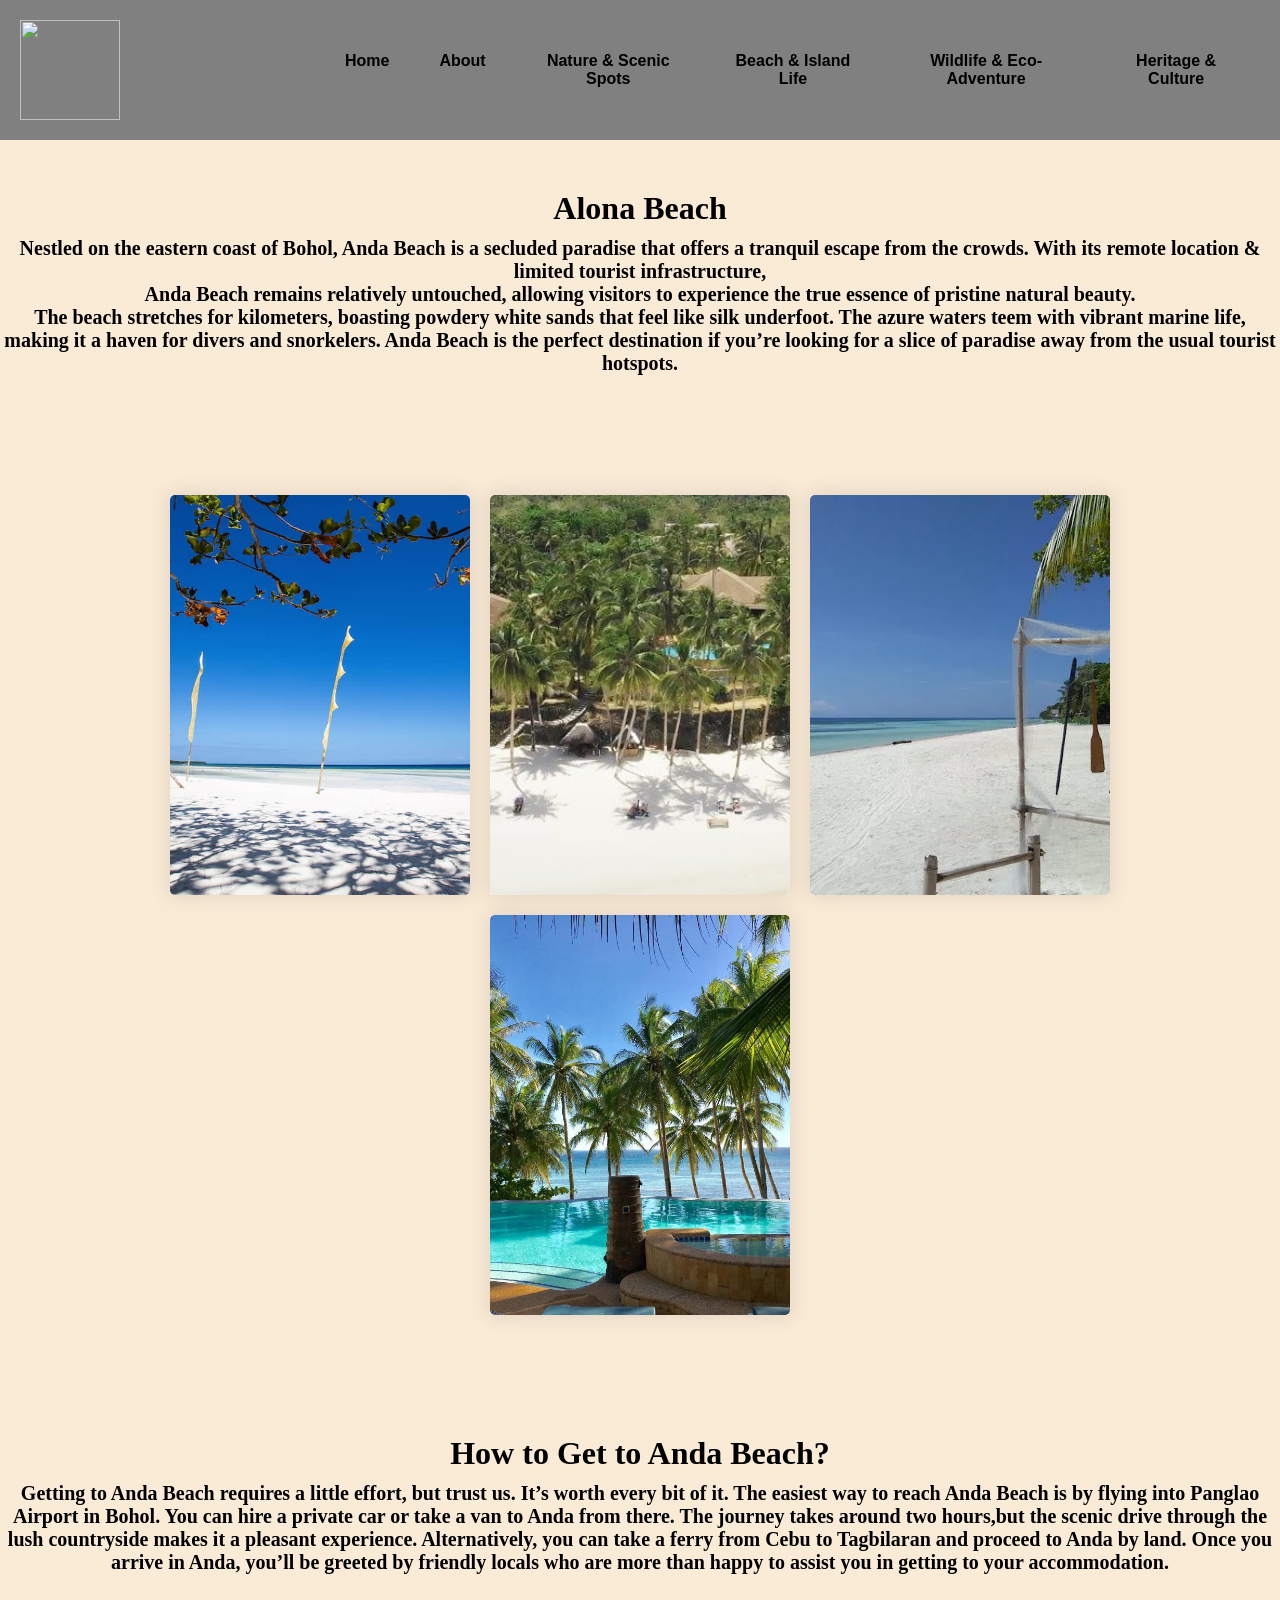
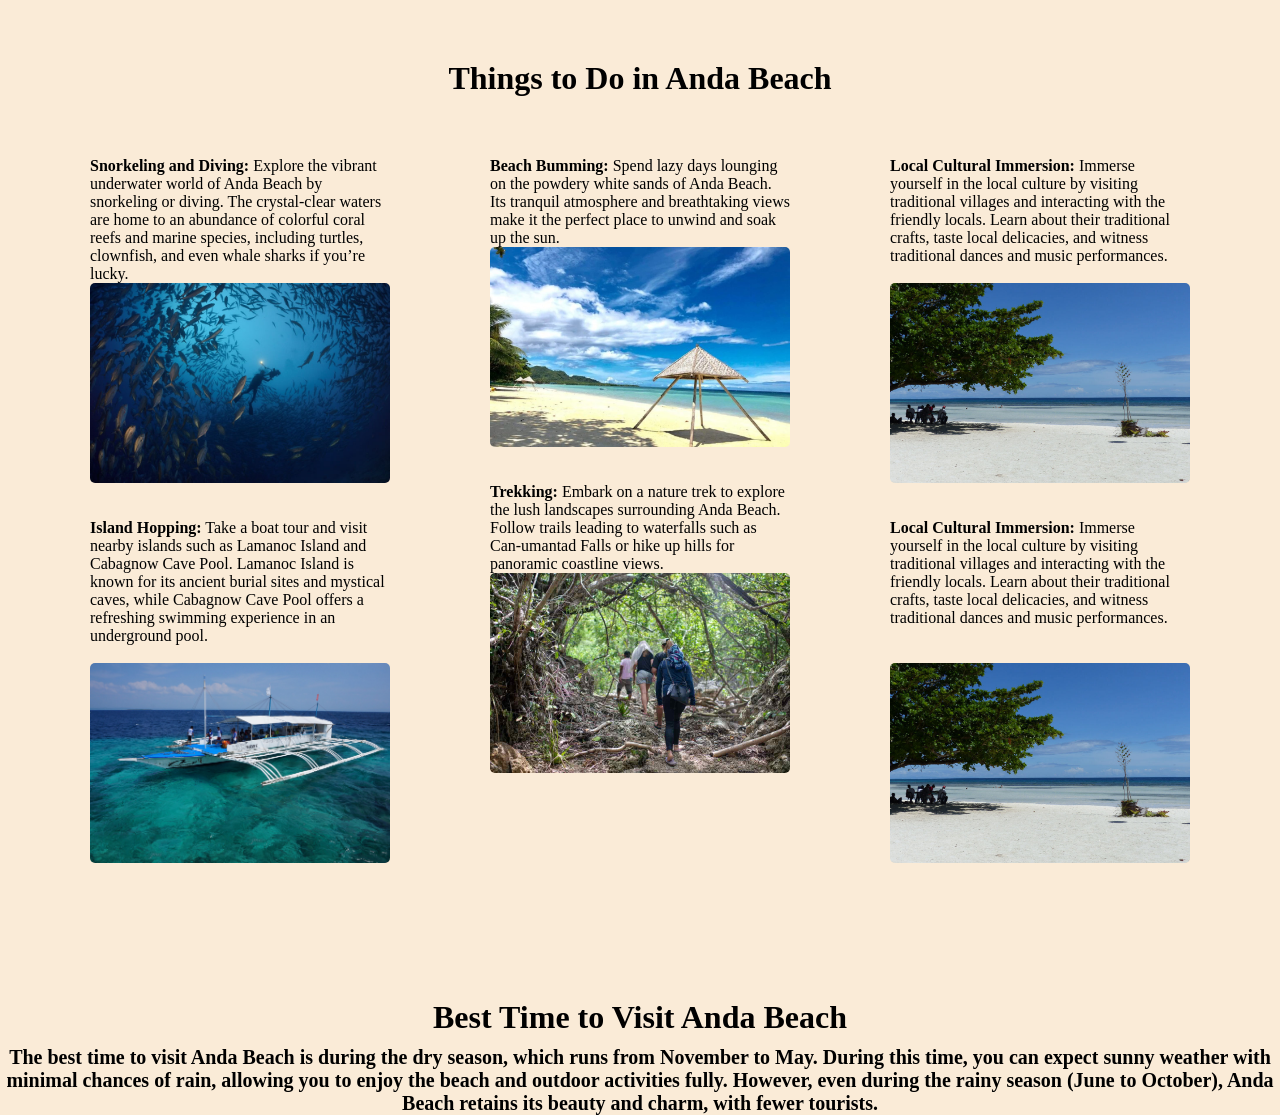
==== Alona Beach.html @ 9281e99f "Add files via upload" ====
<!DOCTYPE html>
<html lang="en">
<head>
    <meta charset="UTF-8">
    <meta name="viewport" content="width=device-width, initial-scale=1.0">
   <link rel="stylesheet" href="style.css">
    <title>Document</title>
</head>
<body>
    <header>
        <nav class="navagation">
            <div class="logo"><img src="lgo.png" alt=""></div>
            
            <div class="navbar">
                <ul class="nav-link">
                    <li><a href="Home.html">Home</a></li>
                    <li><a href="About.html">About</a></li>
                    <li><a href="#"> Nature & Scenic Spots</a>
                       <ul class="dropdown-pages">
                        <li><a href="chocolate hills.html">chocolate hills</a></li>
                        <li><a href="Cadapdapan Rice Terraces.html">Cadapdapan Rice Terraces</a></li>
                        <li><a href="Can-umantad Falls.html">Can-umantad Falls</a></li>
                        <li><a href="Mag-Aso Falls.html">Mag-Aso Falls</a></li>
                        <li><a href="Sea of Clouds.html">Sea of Clouds</a></li>
                        <li><a href="Hinagdanan Cave.html">Hinagdanan Cave</a></li>
                        <li><a href="Dimiao Twin Falls.html">Dimiao Twin Falls</a></li>
                        <li><a href="Ingkumhan Falls.html">Ingkumhan Falls</a></li>
                        <li><a href="Camugao Falls.html">Camugao Falls</a></li>
                        <li><a href="Tigbao Hanging Bridge.html">Tigbao Hanging Bridge</a></li>
                        
                        </ul>
                    </li>

                    <li><a href="#">Beach & Island Life</a>
                        <ul class="dropdown-pages">
                            <li><a href="Alona Beach.html">Alona Beach</a></li>
                            <li><a href="Dumaluan Beach.html">Dumaluan Beach</a></li>
                            <li><a href="Virgin Island Sandbar.html">Virgin Island Sandbar</a></li>
                            <li><a href="Balicasag Island.html">Balicasag Island</a></li>
                            <li><a href="Anda Beach.html">Anda Beach</a></li>
                        </ul>
                    </li>

                    <li><a href="#">Wildlife & Eco-Adventure</a>
                        <ul class="dropdown-pages">
                            <li><a href="Philippine Tarsier Sanctuary.html">Philippine Tarsier Sanctuary</a></li>
                            <li><a href="Danao Adventure Park.html">Danao Adventure Park</a></li>
                            <li><a href="Firefly Watching.html">Firefly Watching</a></li>
                        </ul>
                    </li>

                    <li><a href="#">Heritage & Culture</a>
                        <ul class="dropdown-pages">
                            <li><a href="Baclayon Church.html">Baclayon Church</a></li>
                            <li><a href="Blood Compact Shrine.html">Blood Compact Shrine</a></li>
                        </ul>
                    </li>
                </ul>
            </div>
        </nav>
    </header>
    
    <h1>Alona Beach</h1>

    

    <div class="textdescription">
        <p>Nestled on the eastern coast of Bohol, Anda Beach is a secluded paradise that offers a tranquil escape from the crowds. 
            With its remote location & limited tourist infrastructure,<br> Anda Beach remains relatively untouched, allowing visitors to 
            experience the true essence of pristine natural beauty. <br>The beach stretches for kilometers, boasting powdery white sands 
            that feel like silk underfoot. The azure waters teem with vibrant marine life, making it a haven for divers and snorkelers. 
            Anda Beach is the perfect destination if you’re looking for a slice of paradise away from the usual tourist hotspots.</p>
    </div>

    <div class="container">

        <div class="box">
            <img src="anda1.jpg"alt="">
        </div>
        <div class="box">
            <img src="anda2.jpg" alt="">
        </div>
        <div class="box">
            <img src="anda3.webp" alt="">
        </div>
        <div class="box">
            <img src="anda4.jpg" alt="">
        </div>
    </div>
    


    <h1>How to Get to Anda Beach?</h1>

    <div class="textdescription">
        <p>Getting to Anda Beach requires a little effort, but trust us. It’s worth every bit of it. The easiest way to reach Anda Beach
             is by flying into Panglao Airport in Bohol. You can hire a private car or take a van to Anda from there. 
             The journey takes around two hours,but the scenic drive through the lush countryside makes it a pleasant experience. 
             Alternatively, you can take a ferry from Cebu to Tagbilaran and proceed to Anda by land. Once you arrive in Anda, 
            you’ll be greeted by friendly locals who are more than happy to assist you in getting to your accommodation.</p>
    </div><br><br>
    
    <h1>Things to Do in Anda Beach</h1>

    <div class="textdescription">
        <div class="box">
            <li><b>Snorkeling and Diving:</b> Explore the vibrant underwater world of Anda Beach by snorkeling or diving. 
                The crystal-clear waters are home to an abundance of colorful coral reefs and marine species, 
                including turtles, clownfish, and even whale sharks if you’re lucky.
                <img src="andasnorklingdiving.jpg" alt="">
            </li><br><br>
            <li><b>Island Hopping:</b> Take a boat tour and visit nearby islands such as Lamanoc Island and Cabagnow Cave Pool.
                 Lamanoc Island is known for its ancient burial sites and mystical caves, while Cabagnow Cave Pool offers 
                 a refreshing swimming experience in an underground pool. <br><br>
                 <img src="anda islandhopping.jpg" alt="">
            </li><br><br></div>      
            <div class="box">
            <li><b>Beach Bumming:</b> Spend lazy days lounging on the powdery white sands of Anda Beach. Its tranquil atmosphere and 
                breathtaking views make it the perfect place to unwind and soak up the sun.
                <img src="andabeachbumming.jpg" alt="">
            </li><br><br>
            <li><b>Trekking:</b> Embark on a nature trek to explore the lush landscapes surrounding Anda Beach. 
                Follow trails leading to waterfalls such as Can-umantad Falls or hike up hills for panoramic coastline views.
                <img src="andatrekking.jpg" alt="">
            </li><br><br></div>
        <div class="box">
            <li><b>Local Cultural Immersion:</b> Immerse yourself in the local culture by visiting traditional villages and interacting 
                with the friendly locals. Learn about their traditional crafts, taste local delicacies, and witness traditional 
                dances and music performances. <br><br>
                <img src="andalocalculutral.jpg" alt="">
        </li><br><br>
            <li><b> Local Cultural Immersion:</b> Immerse yourself in the local culture by visiting traditional villages and interacting with 
                the friendly locals. Learn about their traditional crafts, taste local delicacies, and witness traditional dances 
                and music performances. <br><br><br>
                <img src="andalocalculutral.jpg" alt="">
            </li></div>

    </div>

    <h1>Best Time to Visit Anda Beach</h1>

    <div class="textdescription">
        <p>The best time to visit Anda Beach is during the dry season, which runs from November to May. During this time, 
            you can expect sunny weather with minimal chances of rain, allowing you to enjoy the beach and outdoor activities fully. 
            However, even during the rainy season (June to October), Anda Beach retains its beauty and charm, with fewer tourists.
        </p>
    </div>
  
  
</body>
</html>
---- style.css ----
*{
    padding: 0;
    margin: 0;
} 
body{
    background-color: antiquewhite;
}

.logo img{
    width: 100px;
    height: 100px;
    margin-right: 200px;
    float: left;
    position: relative;
} 

.navagation{
    background-color: gray;
    display: flex;
    justify-content: space-between;
    padding: 20px;
    justify-content: center;
    font-family: Arial;
    
}
.navbar{
    color: white;
    align-content: center;
}
.navagation ul{
    
    list-style-type: none;
    display: flex;
}

.navagation ul li{
    display: inline-block;
    position: relative;
}
 .navagation li a{

    display: block;
    padding: 20px 25px;
    text-decoration: none;
    text-align: center;
    color: black;
    font-weight: 700;
     transition: 0.40s;
}

 .navagation li ul.dropdown-pages li{

    display: block;
    color: black;
    
}

 .navagation li ul.dropdown-pages {

    width: 100%;
  background-color: #dfdfdf;
  position: absolute;
  z-index: 999;
  display: none;
  
}

 .navagation  li a:hover{

    color: white;
    background: gray;
    font-size: 1.5rem;
    transition: 0.40s;
   
}

 .navagation  li:hover ul.dropdown-pages {

    display: block;
  

}
.discription h2{
    display: flex;
    justify-content: center;
    margin-top: 100px;
    font-size: 50px;
    font-family: arial;
}
.discription h3{
    display: flex;
    justify-content: center;
    margin-top: 100px;
}
.logo h1{
    justify-content: center;
    display: flex;
}
.images{
    height: 100px;
    width: 200px;
}
h1{
    justify-content: center;
    display: flex;
    margin-top: 50px;
    color: black;
}

.container{
    width: 90%;
    padding: 20px;
    margin: 100px auto;
    display: flex;
    flex-wrap: wrap;
    flex-direction: row;
    justify-content: center;
    row-gap: 20px;
}
.box{
    width: 300px;
    height: 400px;
    margin: 0 10px;
    box-shadow: 0 0 20px 2px rgba(0 ,0 ,0 , .1);
}
.box img:hover{
    background-color: black;
    box-shadow: 0 0 10px black;
    transform: scale(1rem);
    transition: .20s;
    
}
.box img{
    display: block;
    width: 100%;
    height: 100%;
    object-fit: cover;
    border-radius: 5px;
}

p{
   text-align: center;
   font-family: 'poppins';
   font-weight: bold;
   font-size: 20px;

}
h1{
    margin-bottom: 10px;
    color: black;
}

.textdescription ul li{
    font-family: 'poppins';
    font-size: 20px;   
}
.textdescription .box{
    margin: 50px;
    height: fit-content;
    justify-content: center;
    align-items: center;
    float: right;
    box-shadow: none;
    list-style-type: none;
}
.textdescription{
    justify-content: center;
    display: flex;
    color: black;
}

.main-container{

    background-image: url(background.jpg);
    width: 100%;
    height: 100vh;
    background-position: center;
}
.main-container h2{
    justify-content: center;
    display: flex;
    font-size: 50px;
    font-weight: bold;
}
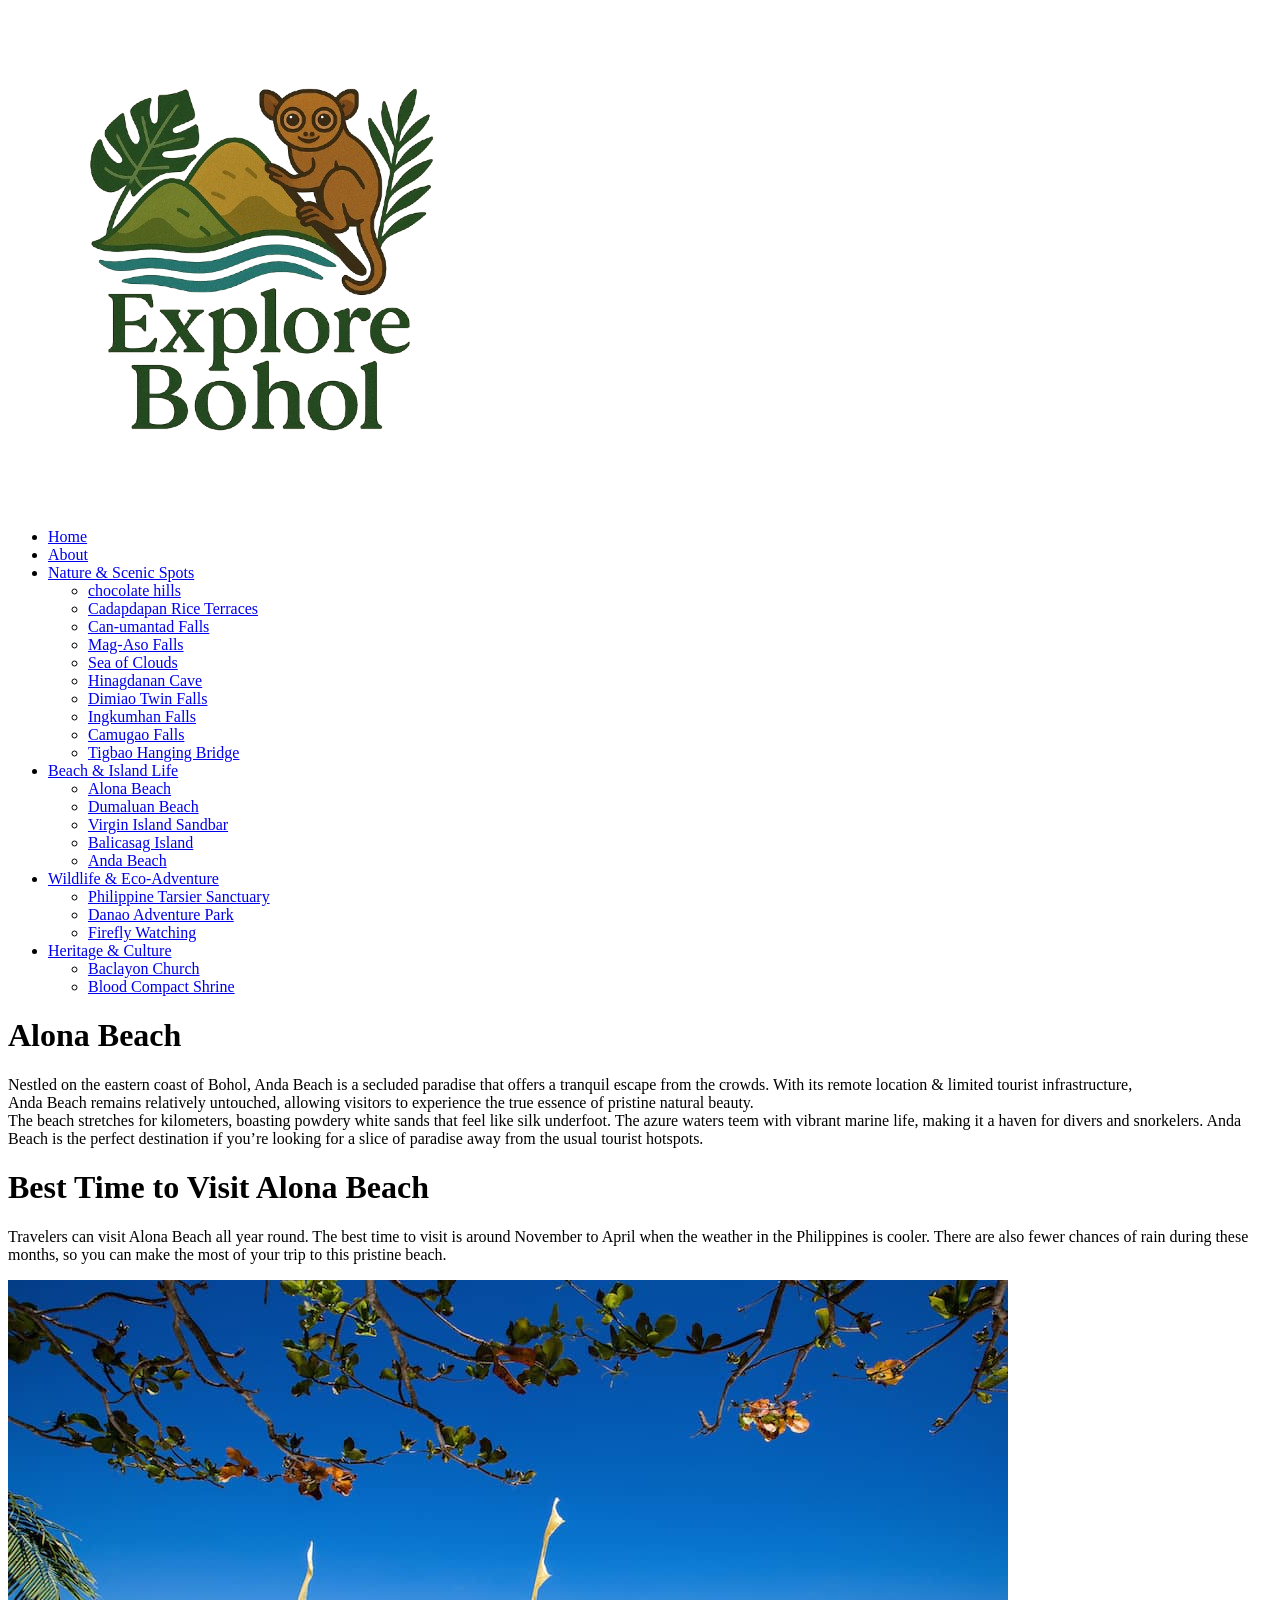
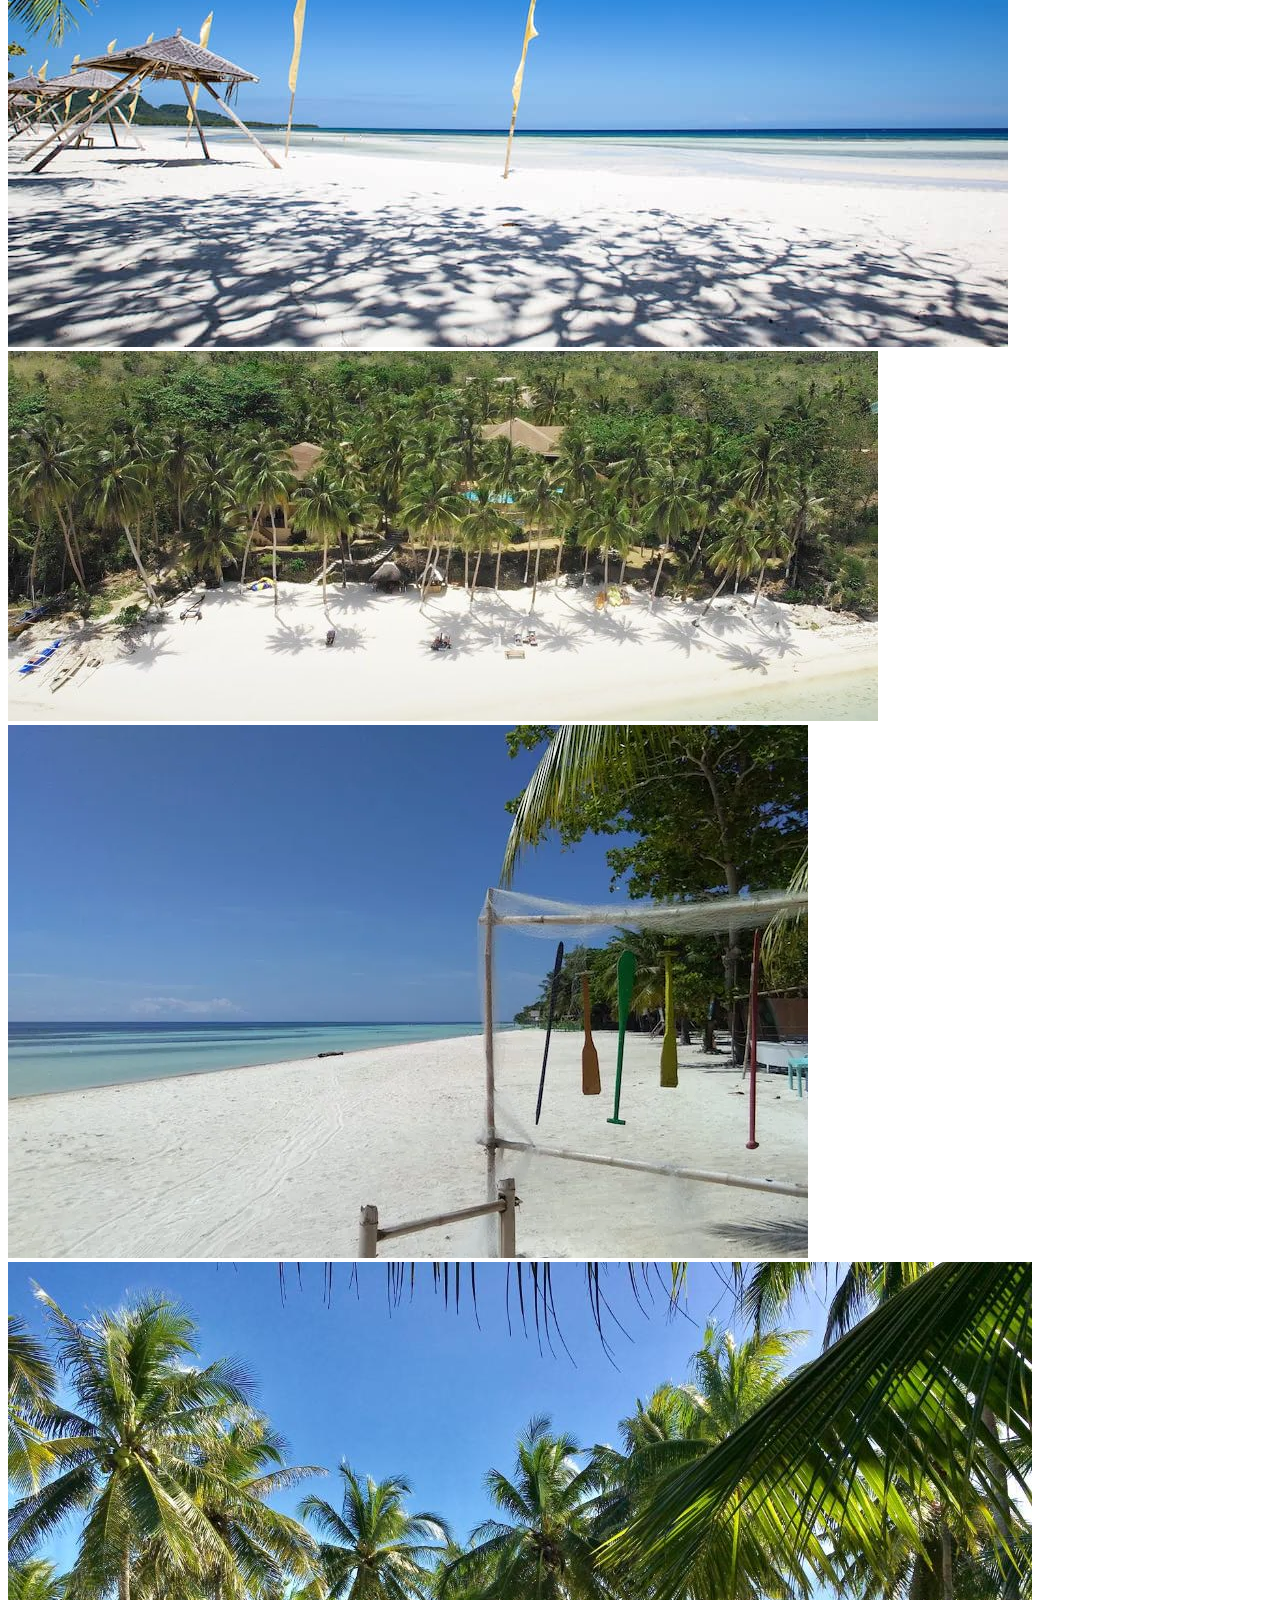
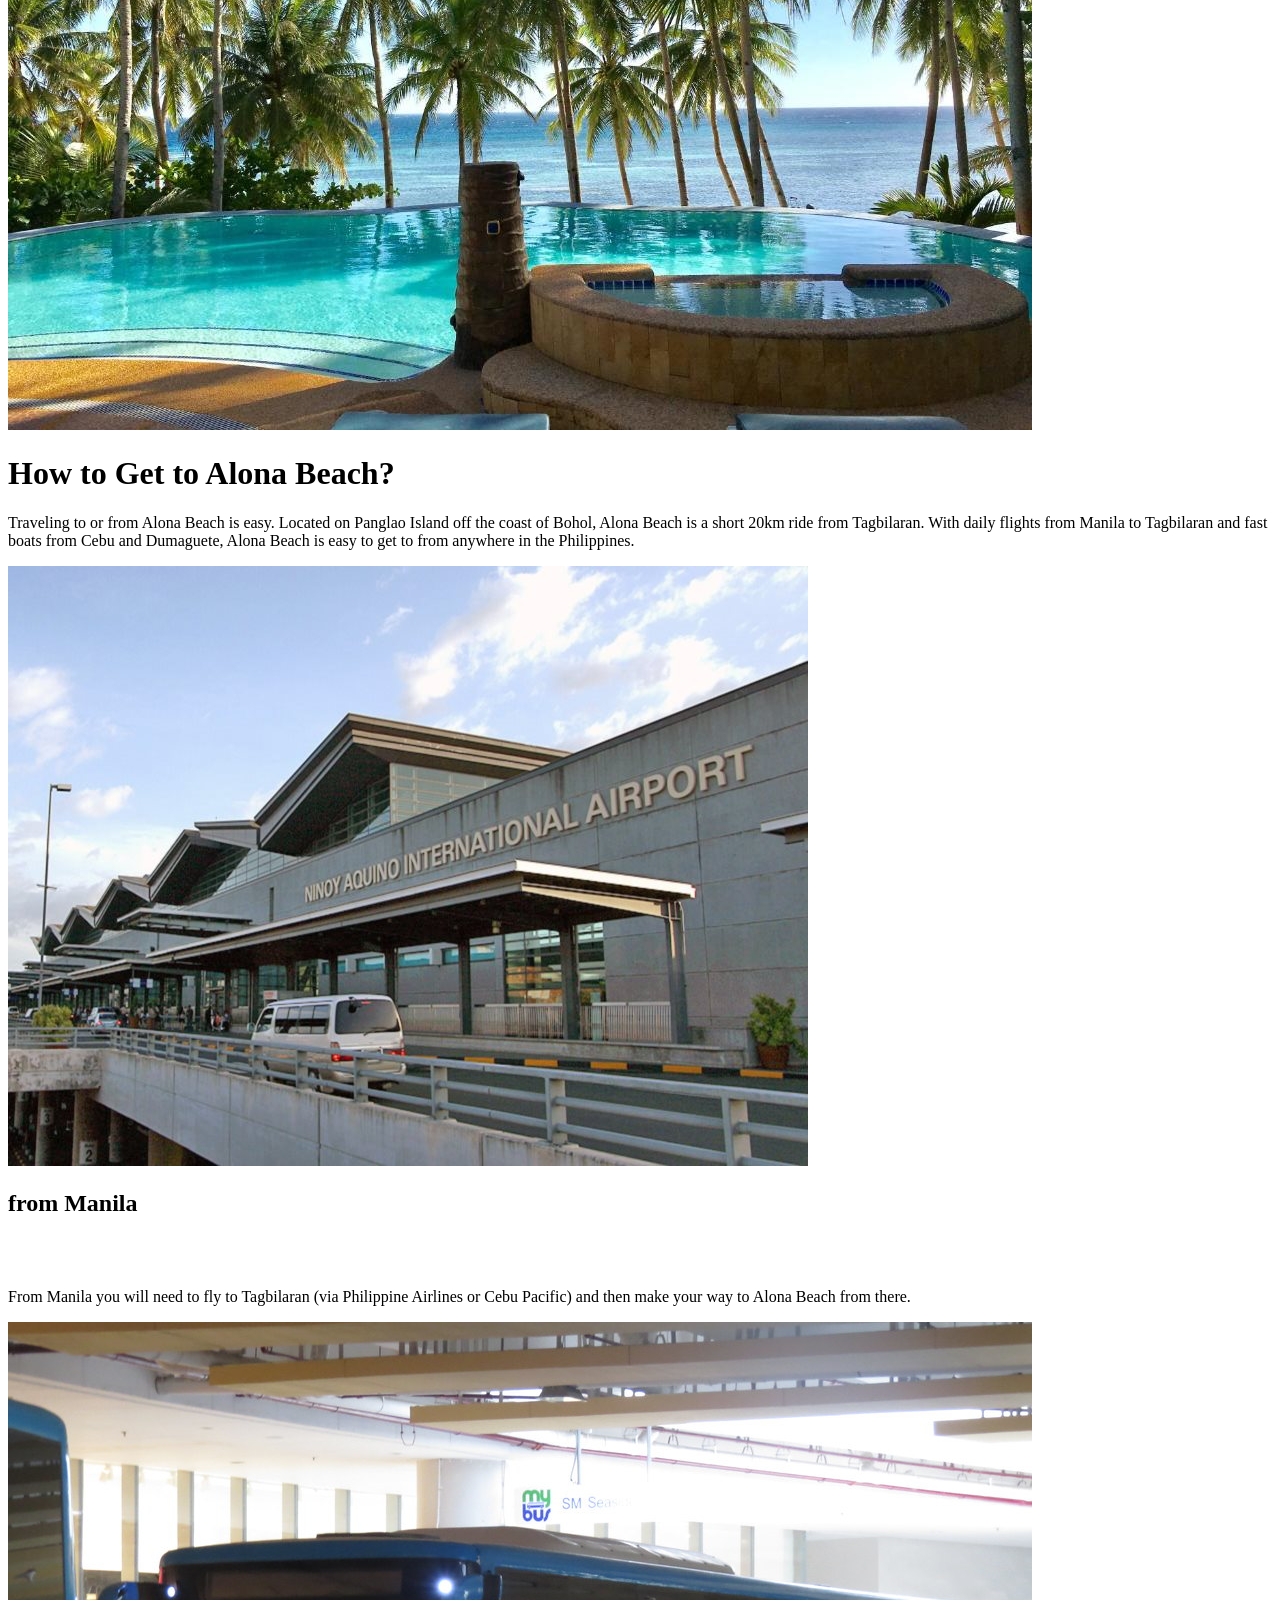
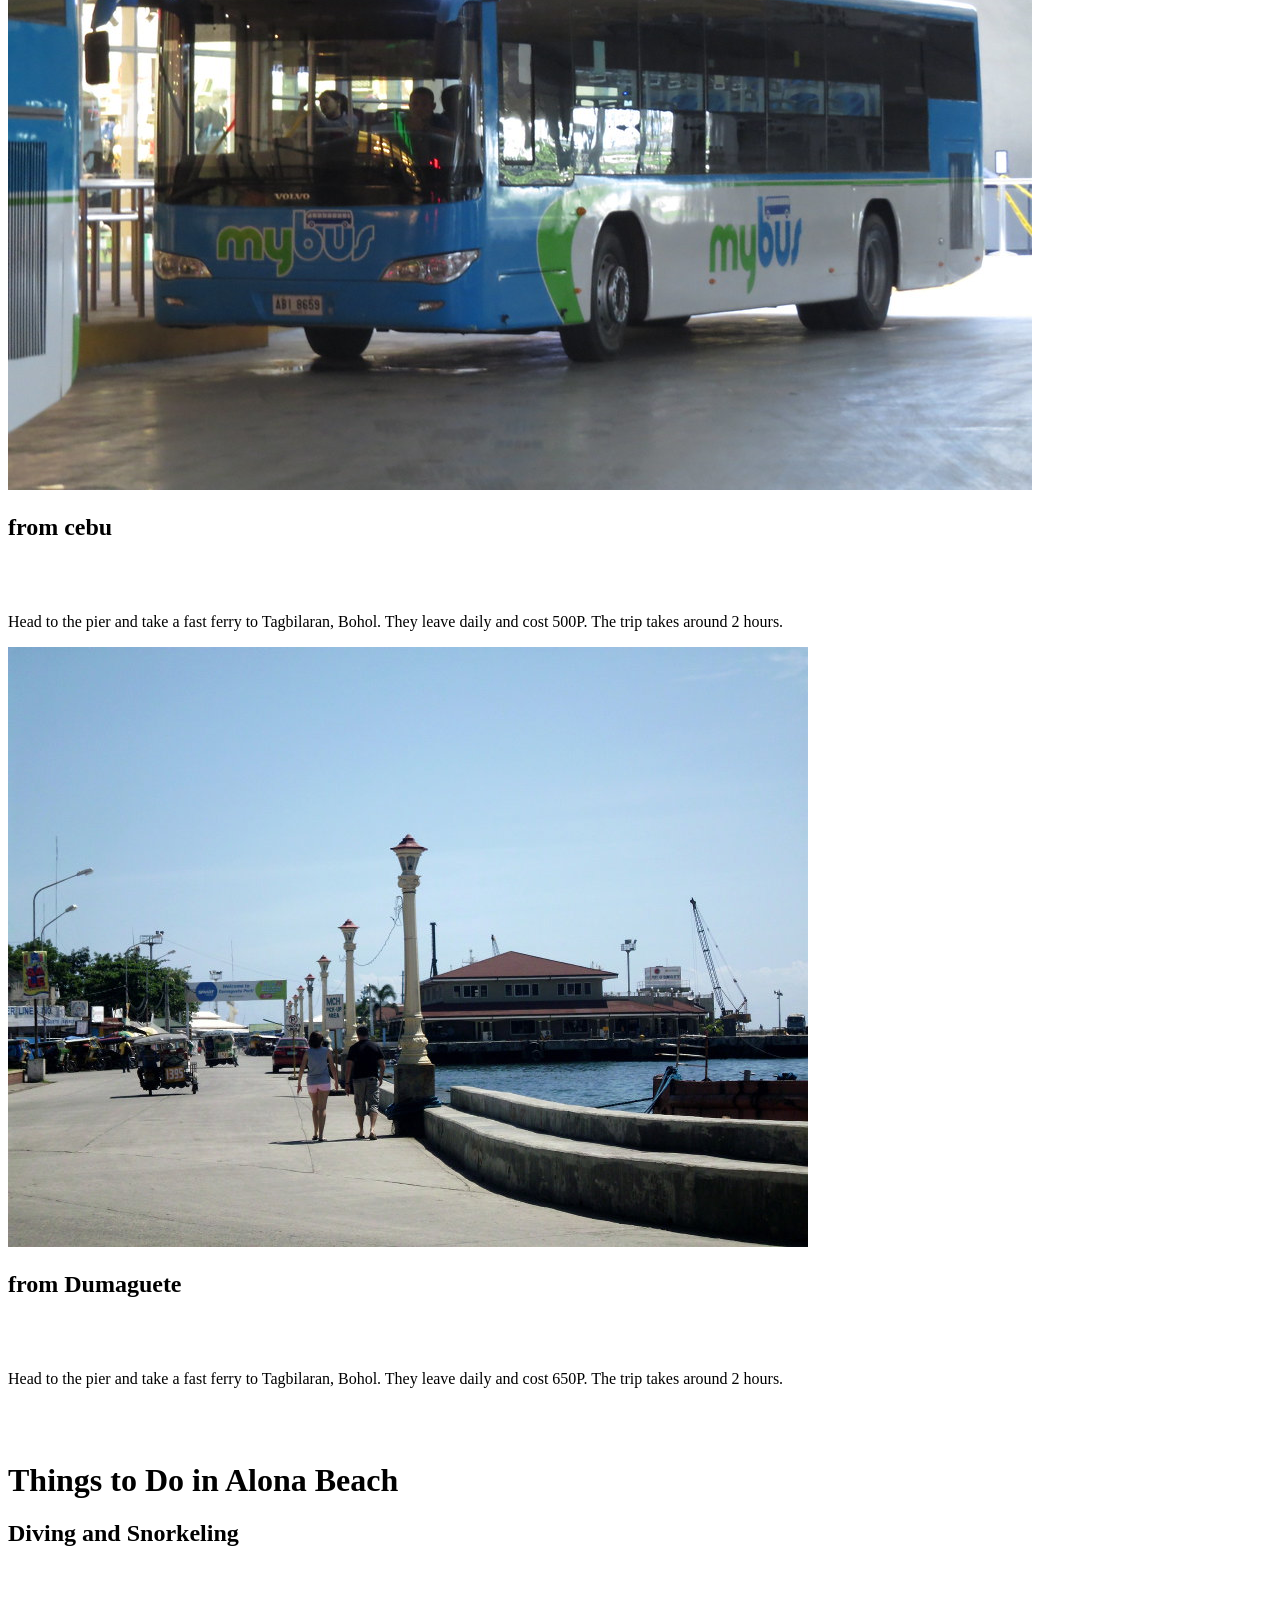
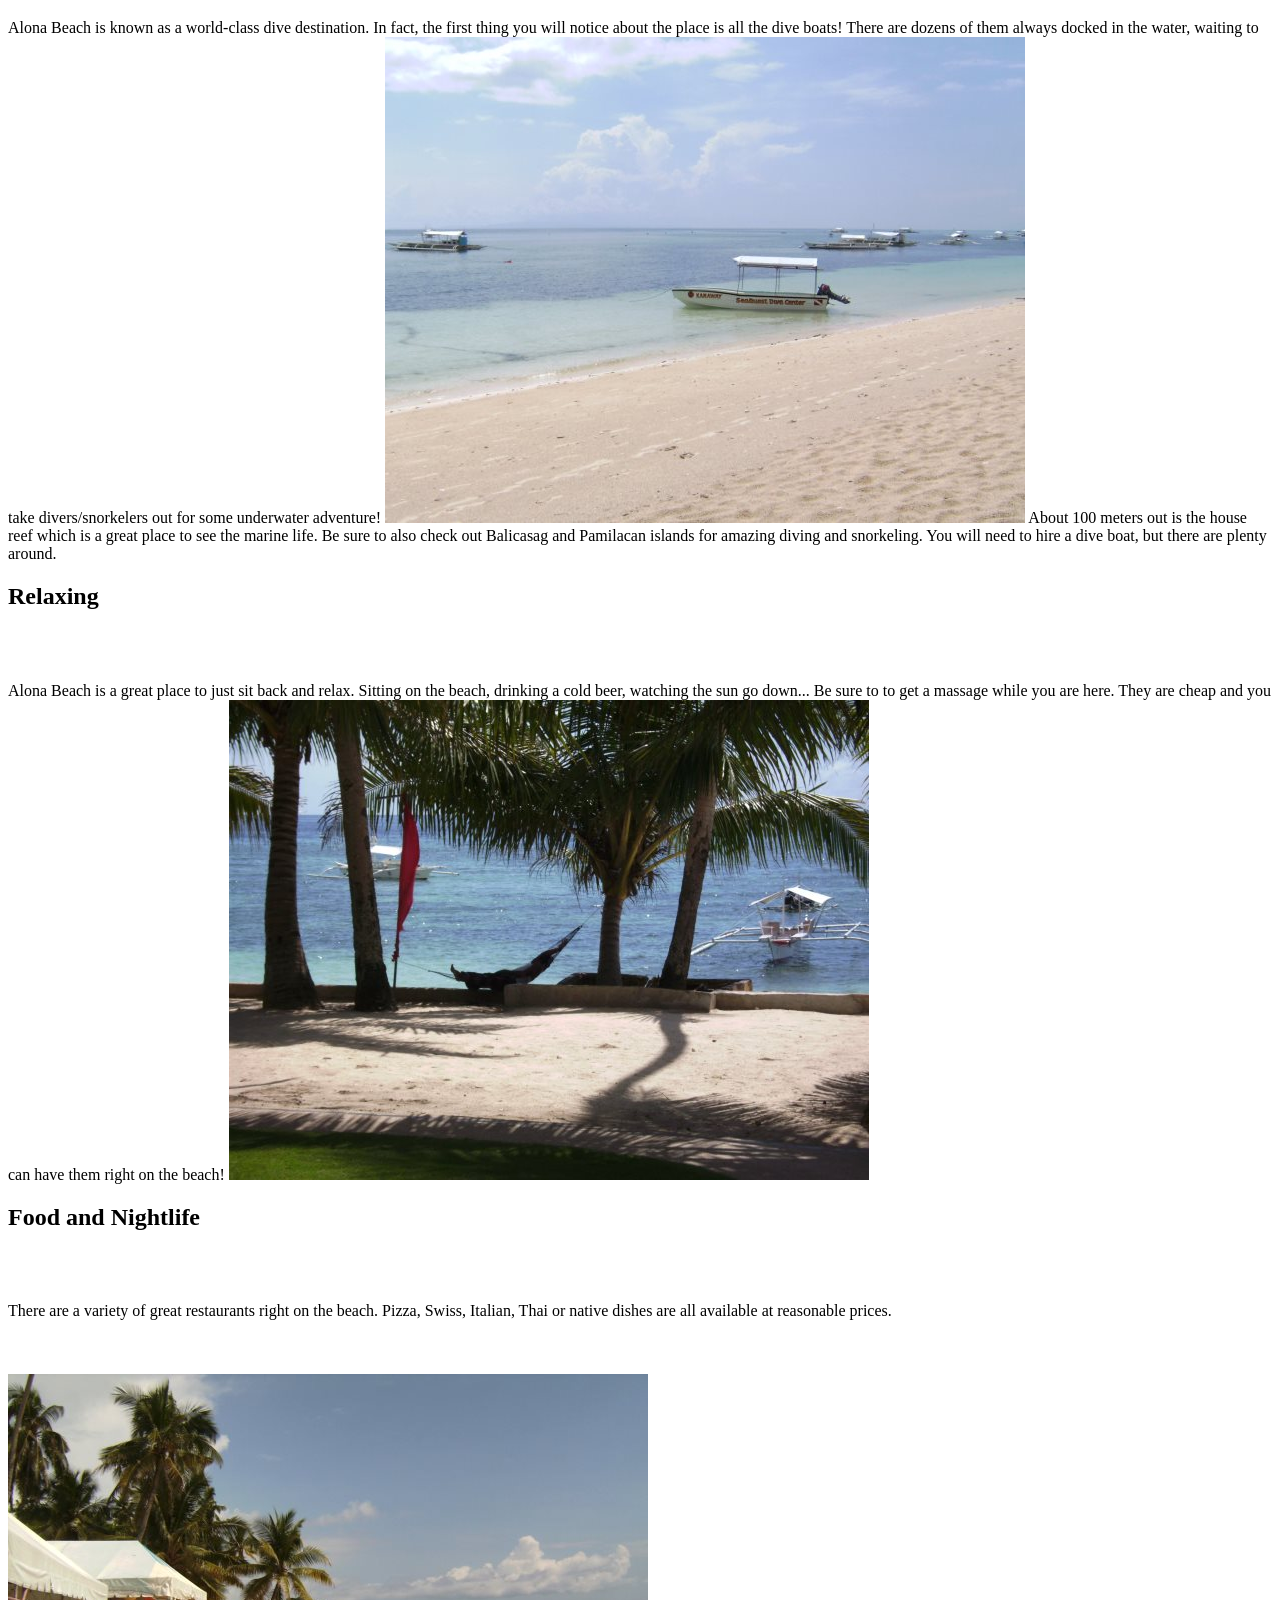
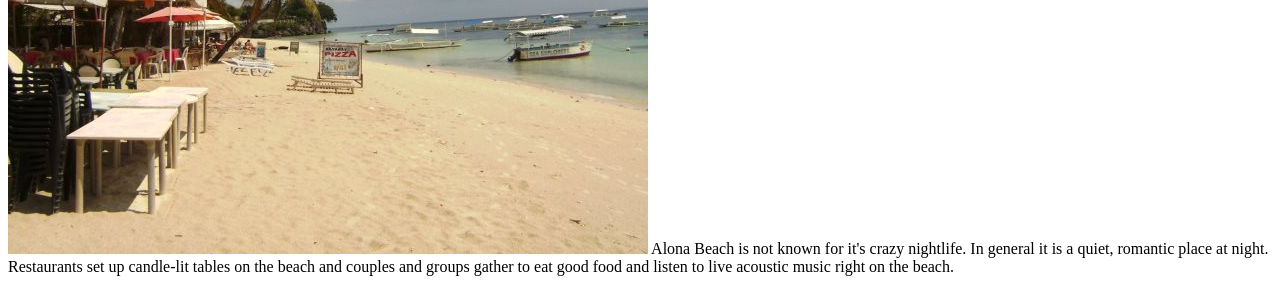
==== commit 82e132de: "Add files via upload" ====
--- a/Alona Beach.html
+++ b/Alona Beach.html
@@ -9,7 +9,7 @@
 <body>
     <header>
         <nav class="navagation">
-            <div class="logo"><img src="lgo.png" alt=""></div>
+            <div class="logo"><img src="images/lgo.png" alt=""></div>
             
             <div class="navbar">
                 <ul class="nav-link">
@@ -61,91 +61,119 @@
     </header>
     
     <h1>Alona Beach</h1>
+    
+    <div class="textdescription">
 
-    
-
-    <div class="textdescription">
         <p>Nestled on the eastern coast of Bohol, Anda Beach is a secluded paradise that offers a tranquil escape from the crowds. 
             With its remote location & limited tourist infrastructure,<br> Anda Beach remains relatively untouched, allowing visitors to 
             experience the true essence of pristine natural beauty. <br>The beach stretches for kilometers, boasting powdery white sands 
             that feel like silk underfoot. The azure waters teem with vibrant marine life, making it a haven for divers and snorkelers. 
             Anda Beach is the perfect destination if you’re looking for a slice of paradise away from the usual tourist hotspots.</p>
+                   
     </div>
+
+        <div class="textdexcription">
+           
+                <h1>Best Time to Visit Alona Beach</h1>
+                
+                <p>Travelers can visit Alona Beach all year round. The best time to visit is around November 
+                    to April when the weather in the Philippines is cooler. There are also fewer chances of rain during these months, 
+                    so you can make the most of your trip to this pristine beach. 
+                </p>
+
+        </div>
+
+
 
     <div class="container">
 
         <div class="box">
-            <img src="anda1.jpg"alt="">
+            <img src="images/anda1.jpg"alt="">
         </div>
         <div class="box">
-            <img src="anda2.jpg" alt="">
+            <img src="images/anda2.jpg" alt="">
         </div>
         <div class="box">
-            <img src="anda3.webp" alt="">
+            <img src="images/anda3.webp" alt="">
         </div>
         <div class="box">
-            <img src="anda4.jpg" alt="">
+            <img src="images/anda4.jpg" alt="">
         </div>
     </div>
     
 
 
-    <h1>How to Get to Anda Beach?</h1>
+    <h1>How to Get to Alona Beach?</h1>
+    <p>Traveling to or from Alona Beach is easy. Located on Panglao Island off the coast of Bohol, 
+        Alona Beach is a short 20km ride from Tagbilaran. With daily flights from Manila to 
+        Tagbilaran and fast boats from Cebu and Dumaguete, 
+        Alona Beach is easy to get to from anywhere in the Philippines.</p>
+    
+    <div class="textdescription">
+        <div class="box">
+            <img src="images/manila.jpg" alt="">
+            <h2>from Manila</h2> <br><br>
+            <p>From Manila you will need to fly to Tagbilaran (via Philippine Airlines or Cebu Pacific) 
+                and then make your way to Alona Beach from there.
+            </p>
+        </div>
+        <div class="box">
+            <img src="images/cebu.jpg" alt="">
+            <h2>from cebu</h2> <br><br>
+            <p>Head to the pier and take a fast ferry to Tagbilaran, Bohol. They leave daily and cost 500P. 
+                The trip takes around 2 hours.
+            </p>
+        </div>
+        <div class="box">
+            <img src="images/dumaguete.jpg" alt="">
+            <h2>from Dumaguete</h2> <br><br>
+            <p>Head to the pier and take a fast ferry to Tagbilaran, Bohol. They leave daily and cost 650P. 
+                The trip takes around 2 hours.
 
-    <div class="textdescription">
-        <p>Getting to Anda Beach requires a little effort, but trust us. It’s worth every bit of it. The easiest way to reach Anda Beach
-             is by flying into Panglao Airport in Bohol. You can hire a private car or take a van to Anda from there. 
-             The journey takes around two hours,but the scenic drive through the lush countryside makes it a pleasant experience. 
-             Alternatively, you can take a ferry from Cebu to Tagbilaran and proceed to Anda by land. Once you arrive in Anda, 
-            you’ll be greeted by friendly locals who are more than happy to assist you in getting to your accommodation.</p>
+
+            </p>
+        </div>
     </div><br><br>
     
-    <h1>Things to Do in Anda Beach</h1>
+    
+    <h1>Things to Do in Alona Beach</h1>
 
     <div class="textdescription">
         <div class="box">
-            <li><b>Snorkeling and Diving:</b> Explore the vibrant underwater world of Anda Beach by snorkeling or diving. 
-                The crystal-clear waters are home to an abundance of colorful coral reefs and marine species, 
-                including turtles, clownfish, and even whale sharks if you’re lucky.
-                <img src="andasnorklingdiving.jpg" alt="">
-            </li><br><br>
-            <li><b>Island Hopping:</b> Take a boat tour and visit nearby islands such as Lamanoc Island and Cabagnow Cave Pool.
-                 Lamanoc Island is known for its ancient burial sites and mystical caves, while Cabagnow Cave Pool offers 
-                 a refreshing swimming experience in an underground pool. <br><br>
-                 <img src="anda islandhopping.jpg" alt="">
-            </li><br><br></div>      
-            <div class="box">
-            <li><b>Beach Bumming:</b> Spend lazy days lounging on the powdery white sands of Anda Beach. Its tranquil atmosphere and 
-                breathtaking views make it the perfect place to unwind and soak up the sun.
-                <img src="andabeachbumming.jpg" alt="">
-            </li><br><br>
-            <li><b>Trekking:</b> Embark on a nature trek to explore the lush landscapes surrounding Anda Beach. 
-                Follow trails leading to waterfalls such as Can-umantad Falls or hike up hills for panoramic coastline views.
-                <img src="andatrekking.jpg" alt="">
-            </li><br><br></div>
+            <h2>Diving and Snorkeling</h2><br><br>
+            <p>Alona Beach is known as a world-class dive destination. In fact, the first thing 
+                you will notice about the place is all the dive boats! There are dozens of them always docked in the water, 
+                waiting to take divers/snorkelers out for some underwater adventure! 
+                <img src="images/alonabeach-diving and snorkling.jpg" alt="">
+                About 100 meters out is the house reef which is a great place to see the marine life. Be sure to also check out 
+                Balicasag and Pamilacan islands for amazing diving and snorkeling. 
+                You will need to hire a dive boat, but there are plenty around.
+               
+            </p>
+        </div>
+
         <div class="box">
-            <li><b>Local Cultural Immersion:</b> Immerse yourself in the local culture by visiting traditional villages and interacting 
-                with the friendly locals. Learn about their traditional crafts, taste local delicacies, and witness traditional 
-                dances and music performances. <br><br>
-                <img src="andalocalculutral.jpg" alt="">
-        </li><br><br>
-            <li><b> Local Cultural Immersion:</b> Immerse yourself in the local culture by visiting traditional villages and interacting with 
-                the friendly locals. Learn about their traditional crafts, taste local delicacies, and witness traditional dances 
-                and music performances. <br><br><br>
-                <img src="andalocalculutral.jpg" alt="">
-            </li></div>
+            <h2>Relaxing</h2> <br><br>
+            <p>Alona Beach is a great place to just sit back and relax. Sitting on the beach, drinking a cold beer, 
+                watching the sun go down... Be sure to to get a massage while you are here. They are cheap and you 
+                can have them right on the beach!
+                <img src="images/alonabeach-relaxing.jpg" alt="">
 
+            </p>
+        </div>
+
+        <div class="box">
+            <h2>Food and Nightlife</h2> <br><br>
+            <p>There are a variety of great restaurants right on the beach. Pizza, Swiss, Italian, 
+                Thai or native dishes are all available at reasonable prices. <br><br><br><br>
+                <img src="images/alonabeach-food and nightlife.jpg" alt="">
+                Alona Beach is not known for it's crazy nightlife. In general it is a quiet, romantic place at night.
+                Restaurants set up candle-lit tables on the beach and couples and groups gather to eat good food and 
+                listen to live acoustic music right on the beach.
+            </p>
+        </div>
     </div>
 
-    <h1>Best Time to Visit Anda Beach</h1>
-
-    <div class="textdescription">
-        <p>The best time to visit Anda Beach is during the dry season, which runs from November to May. During this time, 
-            you can expect sunny weather with minimal chances of rain, allowing you to enjoy the beach and outdoor activities fully. 
-            However, even during the rainy season (June to October), Anda Beach retains its beauty and charm, with fewer tourists.
-        </p>
-    </div>
-  
-  
+    
 </body>
 </html>
